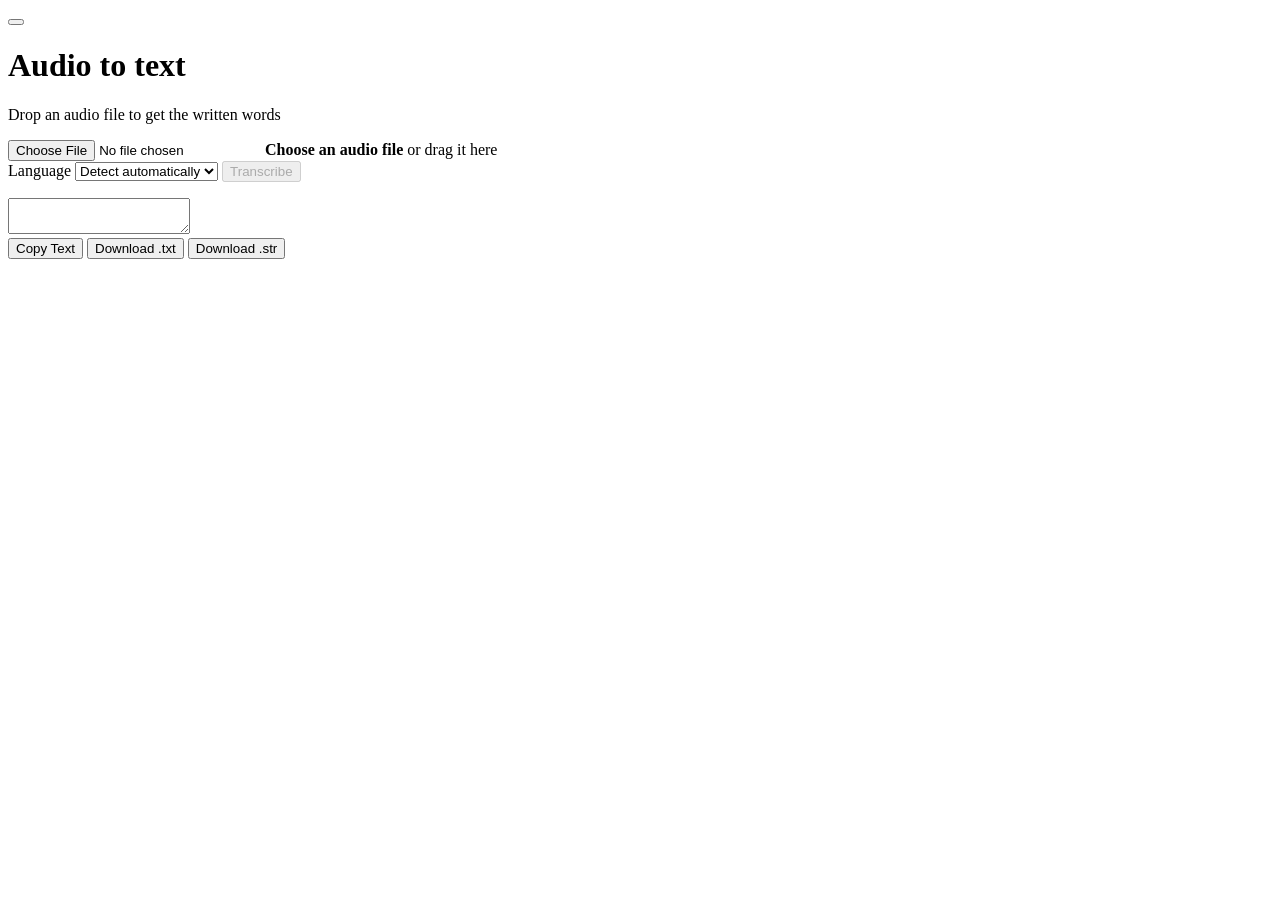
==== index.html @ 8df3f972 "raw html structure" ====
<!DOCTYPE html>
<html lang="en">
    <head>
        <meta charset="utf-8">
        <meta name="viewport" content="width=device-width, initial-scale=1">
        <title>Audio Transcriptor</title>
        <link rel="preconnect" href="https://fonst.googleapis.com">
        <link rel="stylesheet" href="style.css">
    </head>
    <body>
        <main>
            <div class="top">
                <button id="langtoggle"></button>
            </div>
            <h1>Audio to text</h1>
            <p>Drop an audio file to get the written words</p>
            <label class="drop">
                <input type="file" id="file" accept="audio/*,video/mp4,video/webm,.m4a,.opus,.mkv">
                <strong id="dropTitle">Choose an audio file</strong>
                <span data-i18n="hint">or drag it here</span>
            </label>
            <div clas="row">
                <label for="lang">Language</label>
                <select id="lang">
                    <option value="auto">Detect automatically</option>
                    <option value="english">English</option>
                    <option value="spanish">Spanish</option>
                </select>
                <button class="primary" id="go" disabled>Transcribe</button>
            </div>
            <div class="bar"><i></i></div>
            <p class="status" id="status" role="status"></p>

            <section id="result">
                <p class="meta" id="meta"></p>
                <textarea id="text" aria-label="Transcript"></textarea>
                <div clas="row">
                    <button id="copy">Copy Text</button>
                    <button id="downloadtxt">Download .txt</button>
                    <button id="downloadstr">Download .str</button>
                </div>
            </section>
        </main>
    </body>
</html>
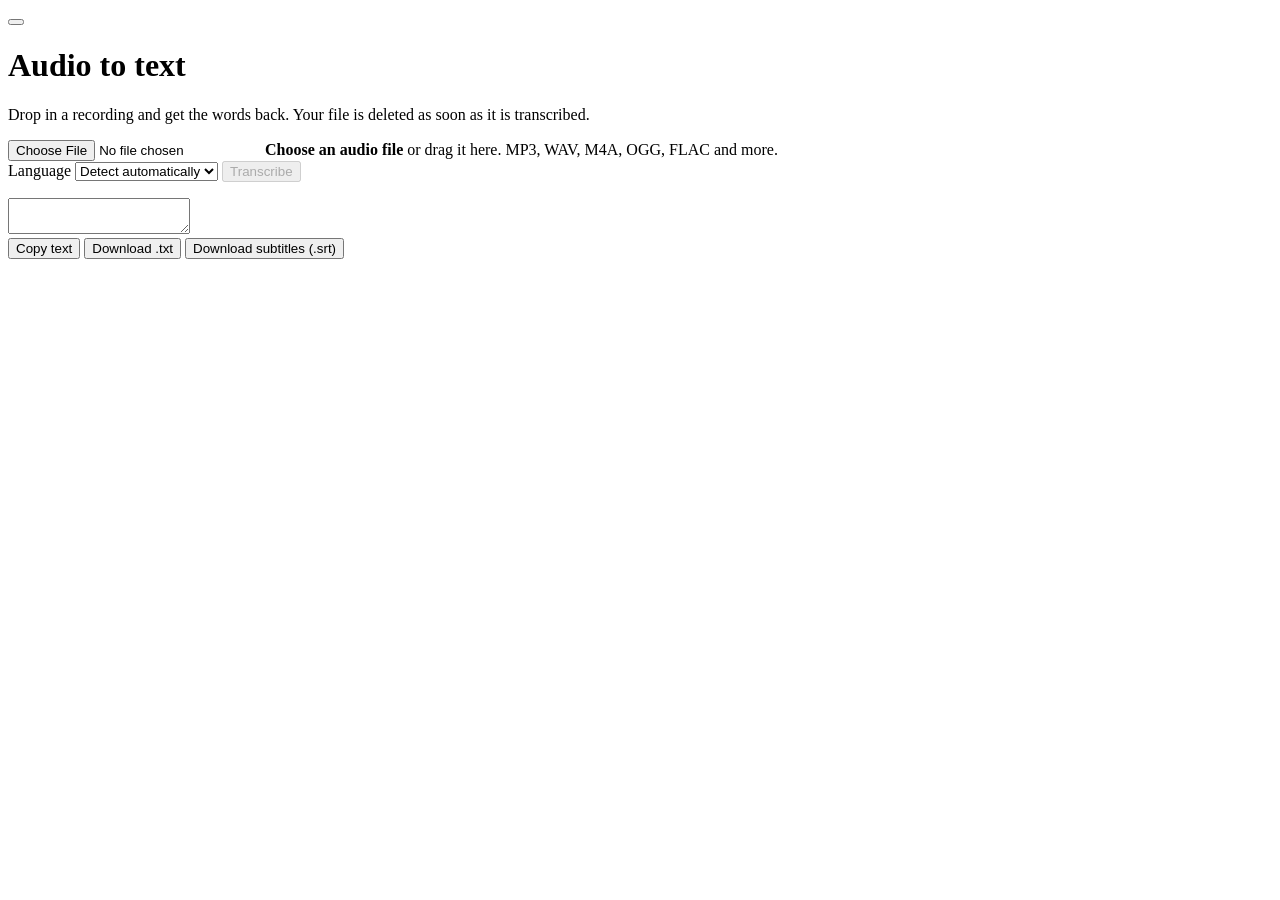
==== commit 5942ec73: "add first script" ====
--- a/index.html
+++ b/index.html
@@ -9,37 +9,39 @@
     </head>
     <body>
         <main>
-            <div class="top">
-                <button id="langtoggle"></button>
+        <div class="top"><button type="button" id="langToggle"></button></div>
+        <h1 data-i18n="h1">Audio to text</h1>
+        <p class="lede" data-i18n="lede">Drop in a recording and get the words back. Your file is deleted as soon as it is transcribed.</p>
+
+        <label class="drop" id="drop">
+            <input type="file" id="file" accept="audio/*,video/mp4,video/webm,.m4a,.opus,.mkv">
+            <strong id="dropTitle">Choose an audio file</strong>
+            <span data-i18n="hint">or drag it here. MP3, WAV, M4A, OGG, FLAC and more.</span>
+        </label>
+
+        <div class="row">
+            <label for="lang" data-i18n="lang">Language</label>
+            <select id="lang">
+            <option value="auto" data-i18n="auto">Detect automatically</option>
+            <option value="es" data-i18n="l_es">Spanish</option><option value="en" data-i18n="l_en">English</option>
+            </select>
+            <button class="primary" id="go" data-i18n="go" disabled>Transcribe</button>
+        </div>
+
+        <div class="bar" id="bar"><i></i></div>
+        <p class="status" id="status" role="status"></p>
+
+        <section id="result">
+            <p class="meta" id="meta"></p>
+            <textarea id="text" aria-label="Transcript" data-i18n-aria="tx"></textarea>
+            <div class="row">
+            <button id="copy" data-i18n="copy">Copy text</button>
+            <button id="dlTxt" data-i18n="dlTxt">Download .txt</button>
+            <button id="dlSrt" data-i18n="dlSrt">Download subtitles (.srt)</button>
             </div>
-            <h1>Audio to text</h1>
-            <p>Drop an audio file to get the written words</p>
-            <label class="drop">
-                <input type="file" id="file" accept="audio/*,video/mp4,video/webm,.m4a,.opus,.mkv">
-                <strong id="dropTitle">Choose an audio file</strong>
-                <span data-i18n="hint">or drag it here</span>
-            </label>
-            <div clas="row">
-                <label for="lang">Language</label>
-                <select id="lang">
-                    <option value="auto">Detect automatically</option>
-                    <option value="english">English</option>
-                    <option value="spanish">Spanish</option>
-                </select>
-                <button class="primary" id="go" disabled>Transcribe</button>
-            </div>
-            <div class="bar"><i></i></div>
-            <p class="status" id="status" role="status"></p>
+        </section>
+        </main>
 
-            <section id="result">
-                <p class="meta" id="meta"></p>
-                <textarea id="text" aria-label="Transcript"></textarea>
-                <div clas="row">
-                    <button id="copy">Copy Text</button>
-                    <button id="downloadtxt">Download .txt</button>
-                    <button id="downloadstr">Download .str</button>
-                </div>
-            </section>
-        </main>
+        <script src="script.js"></script>
     </body>
 </html>
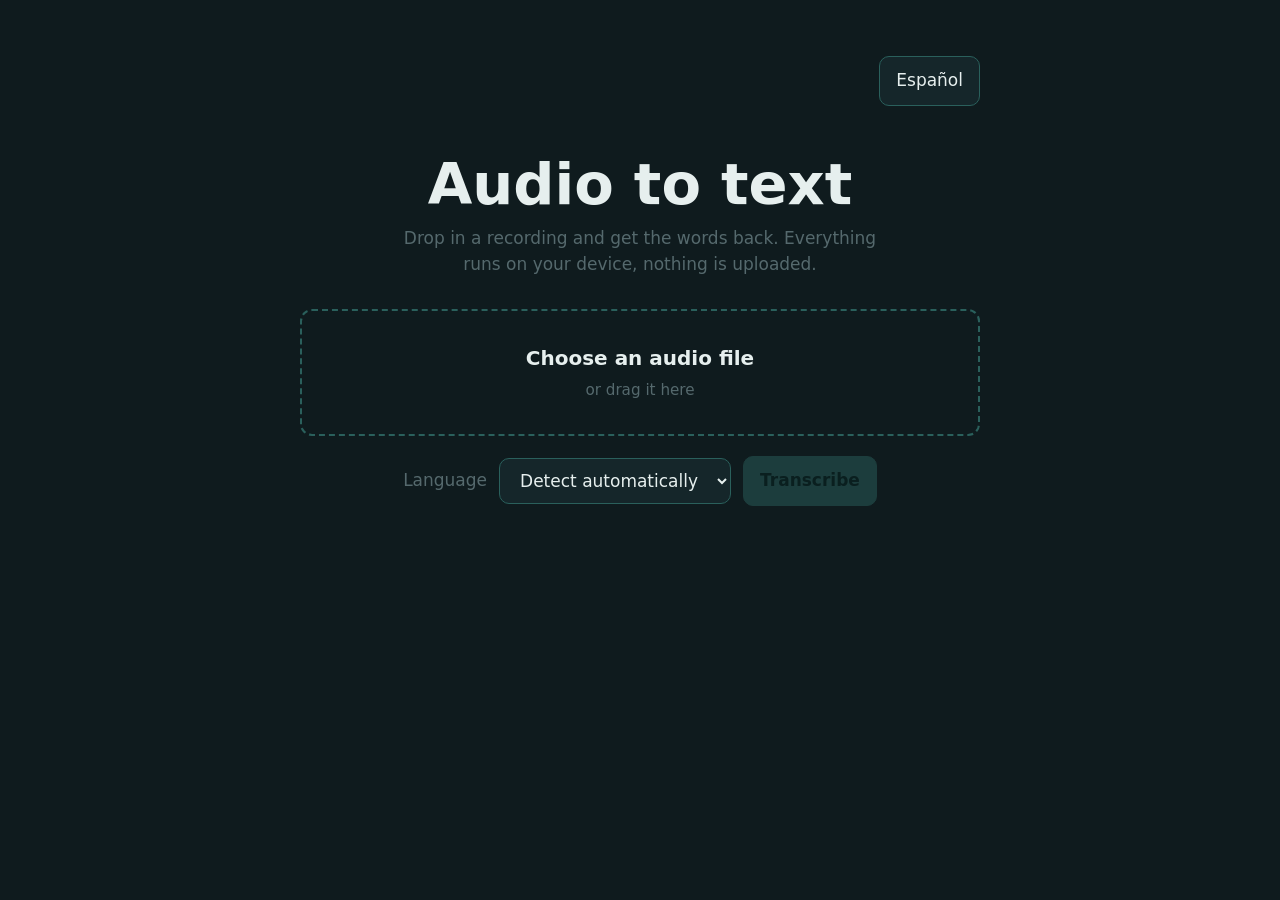
==== commit 9f251586: "last touches before deploying" ====
--- a/index.html
+++ b/index.html
@@ -3,27 +3,27 @@
     <head>
         <meta charset="utf-8">
         <meta name="viewport" content="width=device-width, initial-scale=1">
-        <title>Audio Transcriptor</title>
-        <link rel="preconnect" href="https://fonst.googleapis.com">
+        <title>Audio to text</title>
         <link rel="stylesheet" href="style.css">
     </head>
     <body>
         <main>
         <div class="top"><button type="button" id="langToggle"></button></div>
         <h1 data-i18n="h1">Audio to text</h1>
-        <p class="lede" data-i18n="lede">Drop in a recording and get the words back. Your file is deleted as soon as it is transcribed.</p>
+        <p class="lede" data-i18n="lede">Drop in a recording and get the words back. Everything runs on your device, nothing is uploaded.</p>
 
         <label class="drop" id="drop">
             <input type="file" id="file" accept="audio/*,video/mp4,video/webm,.m4a,.opus,.mkv">
             <strong id="dropTitle">Choose an audio file</strong>
-            <span data-i18n="hint">or drag it here. MP3, WAV, M4A, OGG, FLAC and more.</span>
+            <span data-i18n="hint">or drag it here</span>
         </label>
 
         <div class="row">
             <label for="lang" data-i18n="lang">Language</label>
             <select id="lang">
             <option value="auto" data-i18n="auto">Detect automatically</option>
-            <option value="es" data-i18n="l_es">Spanish</option><option value="en" data-i18n="l_en">English</option>
+            <option value="es" data-i18n="l_es">Spanish</option>
+            <option value="en" data-i18n="l_en">English</option>
             </select>
             <button class="primary" id="go" data-i18n="go" disabled>Transcribe</button>
         </div>
@@ -37,11 +37,11 @@
             <div class="row">
             <button id="copy" data-i18n="copy">Copy text</button>
             <button id="dlTxt" data-i18n="dlTxt">Download .txt</button>
-            <button id="dlSrt" data-i18n="dlSrt">Download subtitles (.srt)</button>
+            <button id="dlSrt" data-i18n="dlSrt">Download .srt</button>
             </div>
         </section>
         </main>
 
         <script src="script.js"></script>
     </body>
-</html>+</html>
--- a/style.css
+++ b/style.css
@@ -0,0 +1,197 @@
+*,
+*::before,
+*::after {
+    box-sizing: border-box;
+}
+
+:root {
+    --bg:     #0f1b1e;
+    --panel:  #15262a;
+    --ink:    #e6efee;
+    --muted:  #55696d;
+    --line:   #2a605c;
+    --accent: #2a605c;
+    --danger: #ff8f7a;
+}
+
+body {
+    margin: 0;
+    background: var(--bg);
+    color: var(--ink);
+    font: 400 17px/1.5 "Bricolage Grotesque", system-ui, sans-serif;
+    text-align: center;
+}
+
+main {
+    max-width: 720px;
+    margin: 0 auto;
+    padding: 56px 20px 80px;
+    display: flex;
+    flex-direction: column;
+    align-items: center;
+}
+
+h1 {
+    font-size: clamp(2.2rem, 7vw, 3.6rem);
+    line-height: 1.02;
+    font-weight: 800;
+    margin: 0 0 12px;
+}
+
+.lede {
+    color: var(--muted);
+    margin: 0 0 32px;
+    max-width: 46ch;
+}
+
+.top {
+    width: 100%;
+    display: flex;
+    justify-content: flex-end;
+    margin-bottom: 50px;
+}
+
+.drop {
+    display: flex;
+    flex-direction: column;
+    align-items: center;
+    gap: 6px;
+    font-size: 1.25rem;
+    font-weight: 600;
+    border: 2px dashed var(--line);
+    border-radius: 12px;
+    padding: 32px 24px;
+    cursor: pointer;
+    transition: border-color .15s ease;
+    width: 100%;
+}
+
+.drop:hover,
+.drop:focus-within {
+    border-color: #0d6b68;
+}
+
+.drop input[type="file"] {
+    display: none;
+}
+
+.drop span {
+    font-size: .95rem;
+    font-weight: 400;
+    color: var(--muted);
+}
+
+.row {
+    display: flex;
+    flex-wrap: wrap;
+    align-items: center;
+    justify-content: center;
+    gap: 12px;
+    margin-top: 20px;
+}
+
+.row label {
+    color: var(--muted);
+}
+
+select,
+button {
+    font: inherit;
+    border-radius: 10px;
+    padding: 11px 16px;
+    border: 1px solid var(--line);
+    background: var(--panel);
+    color: var(--ink);
+    cursor: pointer;
+}
+
+button.primary {
+    background: var(--accent);
+    color: #062321;
+    border-color: var(--accent);
+    font-weight: 600;
+}
+
+button:disabled {
+    opacity: .5;
+    cursor: not-allowed;
+}
+
+:focus-visible {
+    outline: 3px solid var(--accent);
+    outline-offset: 2px;
+}
+
+.status {
+    min-height: 1.6rem;
+    color: var(--muted);
+    margin: 12px 0 0;
+}
+
+.status.err {
+    color: var(--danger);
+}
+
+.bar {
+    height: 4px;
+    width: 100%;
+    background: #b9c8c6;
+    border-radius: 2px;
+    overflow: hidden;
+    display: none;
+    margin-top: 16px;
+}
+
+.bar.on {
+    display: block;
+}
+
+.bar i {
+    display: block;
+    height: 100%;
+    width: 35%;
+    background: var(--accent);
+    animation: slide 1.1s ease-in-out infinite;
+}
+
+@keyframes slide {
+    0%   { margin-left: -35%; }
+    100% { margin-left: 100%; }
+}
+
+@media (prefers-reduced-motion: reduce) {
+    .bar i {
+        animation: none;
+        width: 100%;
+    }
+}
+
+#result {
+    display: none;
+    margin-top: 24px;
+    width: 100%;
+}
+
+#result.on {
+    display: block;
+}
+
+.meta {
+    color: var(--muted);
+    font-size: .9rem;
+    margin: 0 0 8px;
+}
+
+textarea {
+    width: 100%;
+    min-height: 260px;
+    padding: 16px;
+    border-radius: 12px;
+    border: 1px solid var(--line);
+    background: var(--panel);
+    color: var(--ink);
+    font: inherit;
+    line-height: 1.6;
+    resize: vertical;
+    text-align: left;
+}
